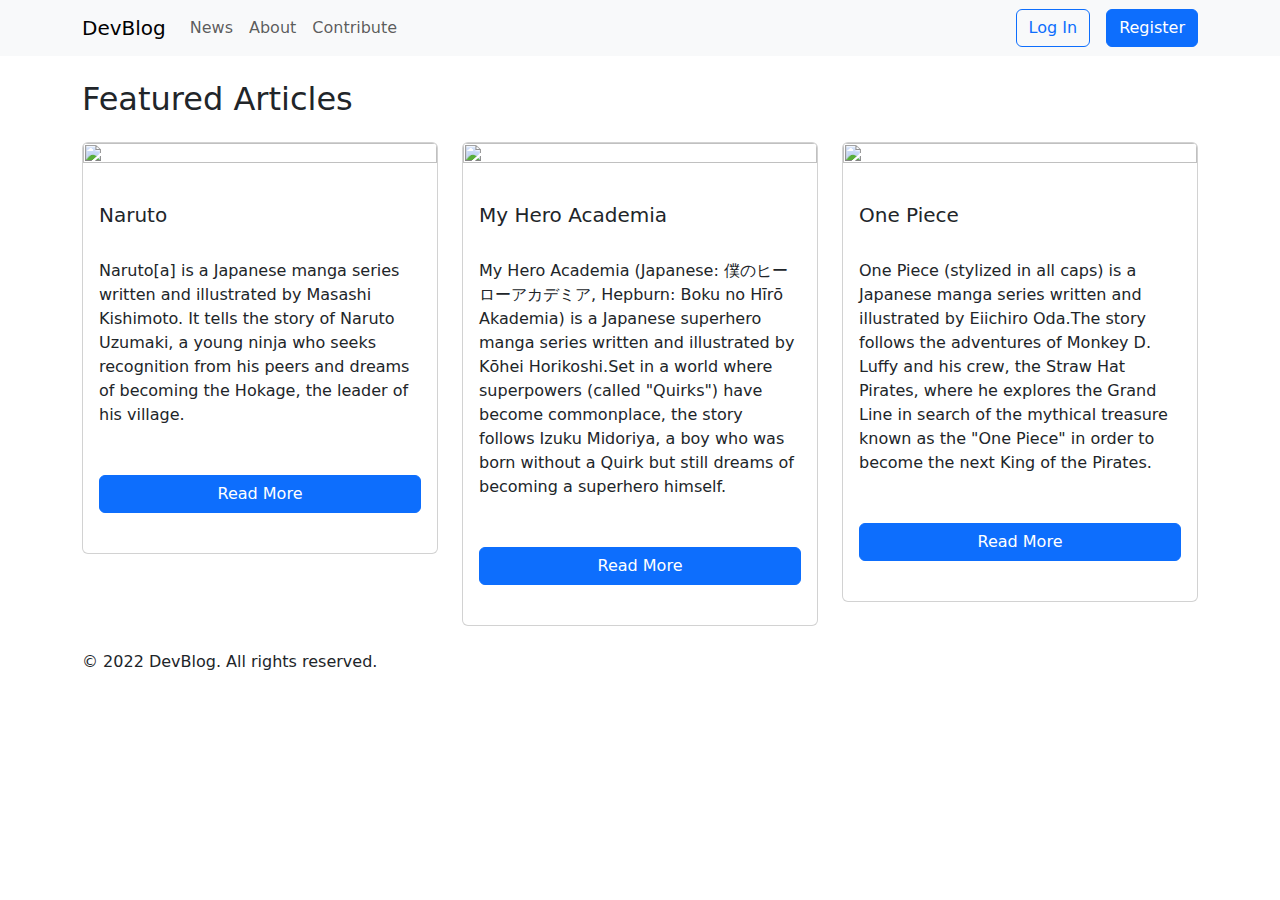
==== about_me.html @ 39fd600b "Rename about_me to about_me.html" ====
<html lang="en">
<head>
  <meta charset="UTF-8">
  <meta http-equiv="X-UA-Compatible" content="IE=edge">
  <meta name="viewport" content="width=device-width, initial-scale=1.0">
  <title>DevBlog - Home</title>
  <link rel="stylesheet" href="https://cdn.jsdelivr.net/npm/bootstrap@5.2.3/dist/css/bootstrap.min.css">
  <link rel="stylesheet" href="style2.css">
</head>
  
<body>
  
  <header>

    <nav class="navbar navbar-expand-lg bg-light">
      <!-- modify to include Bootstrap's navbar -->
      <div class="container">
        <a class="navbar-brand" href="#">DevBlog</a>
        <button class="navbar-toggler" type="button" data-bs-toggle="collapse" data-bs-target="#navbarSupportedContent" aria-controls="navbarSupportedContent" aria-expanded="false" aria-label="Toggle navigation">
          <span class="navbar-toggler-icon"></span>
        </button>
        <div class="collapse navbar-collapse" id="navbarSupportedContent">
          <ul class="navbar-nav me-auto mb-2 mb-lg-0">
            <li class="nav-item">
                  <a class="nav-link" aria-current="page" href="#">News</a>
              </li>

              <li class="nav-item">
                <a class="nav-link" href="#">About</a>
              </li>

              <li class="nav-item">
                <a class="nav-link" href="#">Contribute</a>
              </li>
          </ul>
          <button class="btn btn-outline-primary mx-3" type="button">Log In</button>
          <!-- modify subscribe button to open modal -->
          <button type="button" class="btn btn-primary" data-bs-toggle="modal" data-bs-target="#exampleModal" type="button">Register</button>

        </div>
      </div>
    </nav>
    
  </header>

  <main>
  
    <div class="container">
      <h2 class="mt-4 mb-4">Featured Articles</h2>
      <div class="row">
        <div class="col-md-4">
          <div class="card mb-4">
            <img src="https://www.boredpanda.com/blog/wp-content/uploads/2022/03/strongest-anime-characters-150-6225b9385ac35__700.jpg" class="card-img-top">
            <div class="card-body d-grid gap-2">
              <h5 class="mt-4 mb-4 card-title">Naruto</h5>
              <p class="card-text">Naruto[a] is a Japanese manga series written and illustrated by Masashi Kishimoto. It tells the story of Naruto Uzumaki, a young ninja who seeks recognition from his peers and dreams of becoming the Hokage, the leader of his village.</p>
              <a href="#" type="button" class="btn btn-primary mt-4 mb-4">Read More</a>
            </div>
          </div>
        </div>
        
        
        <div class="col-md-4">
          <div class="card mb-4">
            <img src="https://games.lol/wp-content/uploads/2021/06/myhero-academia-free-full-version.jpg" class="card-img-top">
            <div class="card-body d-grid gap-2">
              <h5 class="mt-4 mb-4 card-title">My Hero Academia</h5>
              <p class="card-text">My Hero Academia (Japanese: 僕のヒーローアカデミア, Hepburn: Boku no Hīrō Akademia) is a Japanese superhero manga series written and illustrated by Kōhei Horikoshi.Set in a world where superpowers (called "Quirks") have become commonplace, the story follows Izuku Midoriya, a boy who was born without a Quirk but still dreams of becoming a superhero himself.</p>
              <a href="#" type="button" class="btn btn-primary mt-4 mb-4">Read More</a>
            </div>
          </div>
        </div>
        
        
        <div class="col-md-4">
          <div class="card mb-4">
            <img src="https://i1.sndcdn.com/artworks-0tTHfa0hOhx75DN8-NULAvA-t500x500.jpg" class="card-img-top">
            <div class="card-body d-grid gap-2">
              <h5 class="mt-4 mb-4 card-title">One Piece</h5>
              <p class="card-text">One Piece (stylized in all caps) is a Japanese manga series written and illustrated by Eiichiro Oda.The story follows the adventures of Monkey D. Luffy and his crew, the Straw Hat Pirates, where he explores the Grand Line in search of the mythical treasure known as the "One Piece" in order to become the next King of the Pirates.</p>
              <a href="#" type="button" class="btn btn-primary mt-4 mb-4">Read More</a>
            </div>
          </div> 
        </div>
        
        
      </div>
    </div>
  </main>

  <footer class="container">
    <div>
      <p>&copy; 2022 DevBlog. All rights reserved.</p>
    </div>
  </footer>

  <script src="https://cdn.jsdelivr.net/npm/bootstrap@5.2.3/dist/js/bootstrap.bundle.min.js"></script>

  <!-- add modal markup here -->
  <div class="modal" tabindex="-1" id="exampleModal">
    <div class="modal-dialog modal-dialog-centered">
      <div class="modal-content">
        <div class="modal-header">
          <h5 class="modal-title">Modal title</h5>
          <button type="button" class="btn-close" data-bs-dismiss="modal" aria-label="Close"></button>
        </div>
        <div class="modal-body">
          <div class="form-floating mb-3">
            <input
                   type="text"
                   class="form-control"
                   id="floatingInput"
                   placeholder="Full name"
                   >
            <label for="floatingInput">Full name</label>
          </div>
          <div class="form-floating mb-3">
            <input
                   type="email"
                   class="form-control"
                   id="floatingInput"
                   placeholder="name@example.com"
                   >
            <label for="floatingInput">Email address</label>
          </div>
        </div>
        <div class="modal-footer">
          <button type="button" class="btn btn-secondary" data-bs-dismiss="modal">Close</button>
          <button data-bs-dismiss="modal" type="button" class="btn btn-primary">Subscribe</button>
        </div>
      </div>
    </div>
  </div>
</body>
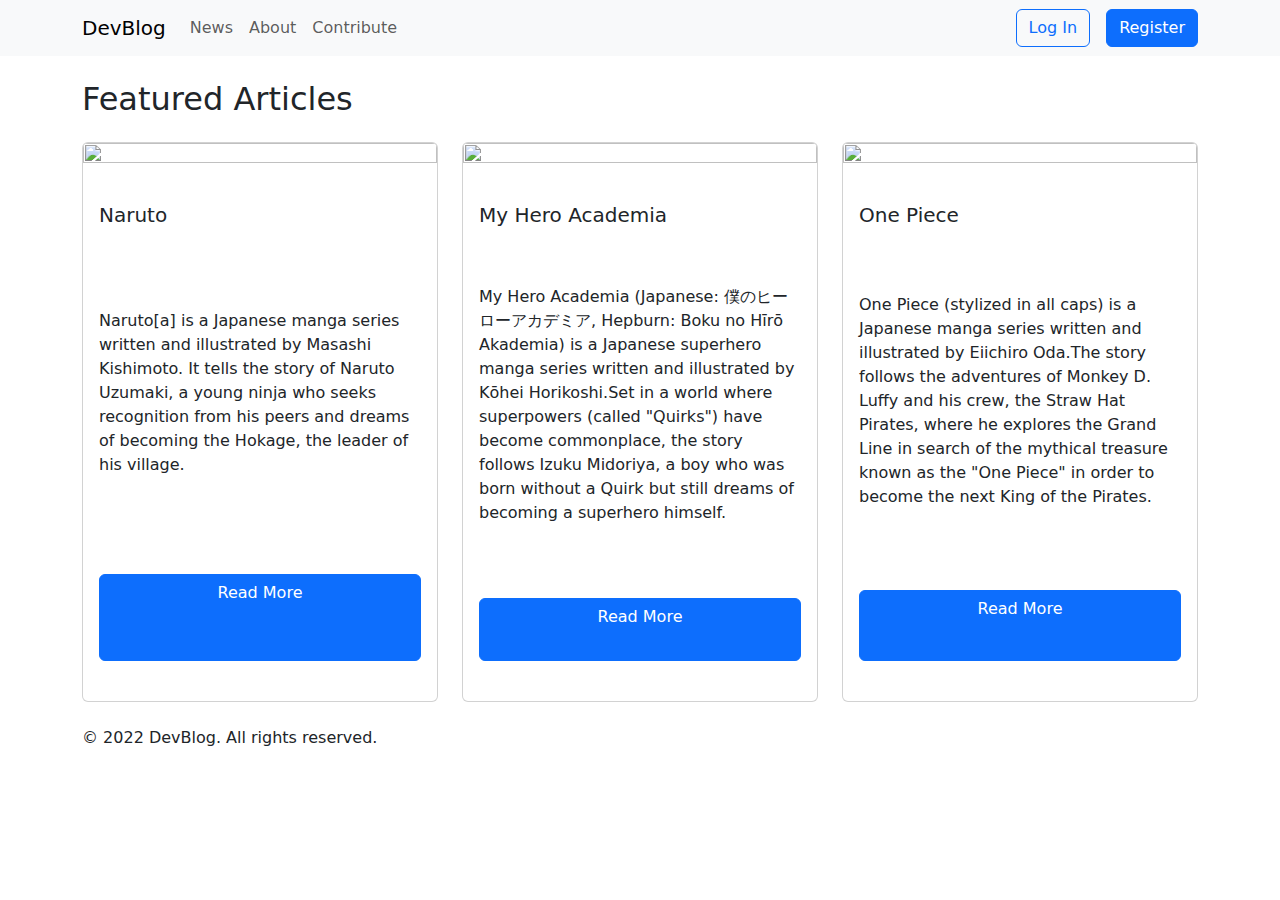
==== commit 76d2ed3b: "Update about_me.html" ====
--- a/about_me.html
+++ b/about_me.html
@@ -5,7 +5,7 @@
   <meta name="viewport" content="width=device-width, initial-scale=1.0">
   <title>DevBlog - Home</title>
   <link rel="stylesheet" href="https://cdn.jsdelivr.net/npm/bootstrap@5.2.3/dist/css/bootstrap.min.css">
-  <link rel="stylesheet" href="style2.css">
+  <link rel="stylesheet" href="css/styles2.css">
 </head>
   
 <body>
--- a/css/styles2.css
+++ b/css/styles2.css
@@ -0,0 +1,36 @@
+.wrapper {
+  display: grid;
+}
+
+.featured-articles {
+  display: flex;
+  flex-direction: column;
+  justify-content: space-around;
+}
+ 
+.article-cards {
+  min-height: calc(100vh - 300px);
+  display: flex;
+  align-items: center;
+  justify-content: space-between;
+  gap: 0.5rem;
+}
+.card {
+  min-height: 35rem;
+  max-width: 23rem;
+}
+ 
+.card-body {
+  display: flex;
+  flex-direction: column;
+  justify-content: space-evenly;
+}
+ 
+#img1, #img2, #img3 {
+  height: 228.42px;
+}
+.footer__content {
+  width: 100%;
+  padding-block: 1.5rem;
+  font-weight: bold;
+}
